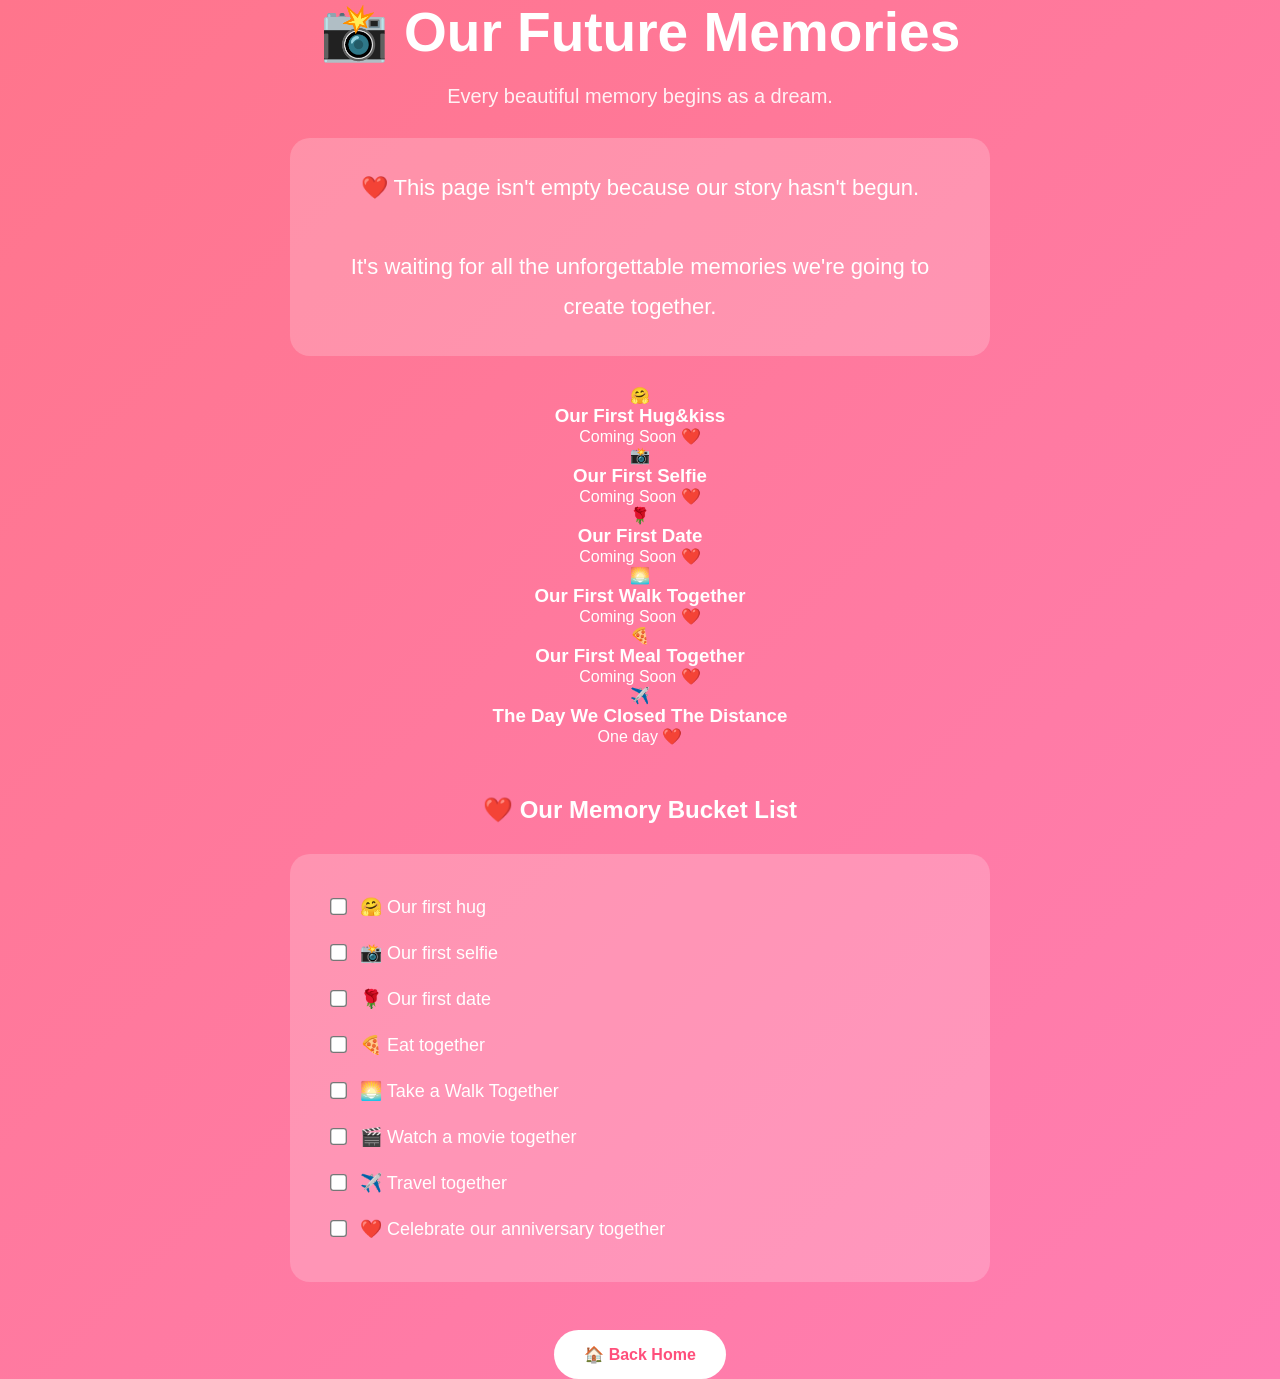
==== gallery.html @ 532c1a2e "Add files via upload" ====
<!DOCTYPE html>
<html lang="en">

<head>

    <meta charset="UTF-8">

    <meta name="viewport" content="width=device-width, initial-scale=1.0">

    <title>Our Future Memories ❤️</title>

    <link rel="stylesheet" href="style.css">

</head>

<body>

<div class="container">

    <h1>📸 Our Future Memories</h1>

    <p class="subtitle">
        Every beautiful memory begins as a dream.
    </p>

    <div class="promise">

        ❤️ This page isn't empty because our story hasn't begun.

        <br><br>

        It's waiting for all the unforgettable memories we're going to create together.

    </div>

    <div class="gallery">

        <div class="memory-card">

            <div class="placeholder">🤗</div>

            <h3>Our First Hug&kiss</h3>

            <p>Coming Soon ❤️</p>

        </div>

        <div class="memory-card">

            <div class="placeholder">📸</div>

            <h3>Our First Selfie</h3>

            <p>Coming Soon ❤️</p>

        </div>

        <div class="memory-card">

            <div class="placeholder">🌹</div>

            <h3>Our First Date</h3>

            <p>Coming Soon ❤️</p>

        </div>

        <div class="memory-card">

            <div class="placeholder">🌅</div>

            <h3>Our First Walk Together</h3>

            <p>Coming Soon ❤️</p>

        </div>

        <div class="memory-card">

            <div class="placeholder">🍕</div>

            <h3>Our First Meal Together</h3>

            <p>Coming Soon ❤️</p>

        </div>

        <div class="memory-card">

            <div class="placeholder">✈️</div>

            <h3>The Day We Closed The Distance</h3>

            <p>One day ❤️</p>

        </div>


<h2 style="margin-top:50px;">
    ❤️ Our Memory Bucket List
</h2>

<div class="bucket-list">

<label><input type="checkbox"> 🤗 Our first hug</label>

<label><input type="checkbox"> 📸 Our first selfie</label>

<label><input type="checkbox"> 🌹 Our first date</label>

<label><input type="checkbox"> 🍕 Eat together</label>

<label><input type="checkbox"> 🌅 Take a Walk Together</label>

<label><input type="checkbox"> 🎬 Watch a movie together</label>

<label><input type="checkbox"> ✈️ Travel together</label>

<label><input type="checkbox"> ❤️ Celebrate our anniversary together</label>

</div>

    </div>



    <br>

    <a href="index.html" class="back-btn">

        🏠 Back Home

    </a>

</div>

</body>

</html>
---- style.css ----
*{
    margin:0;
    padding:0;
    box-sizing:border-box;
}

body{

    font-family:Arial,sans-serif;

    min-height:100vh;

    display:flex;
    justify-content:center;
    align-items:center;

    background:linear-gradient(135deg,#ff758c,#ff7eb3);

    color:white;

}

.container{

    width:90%;
    max-width:700px;

    text-align:center;
    position: relative;
    z-index: 2;

}

h1{

    font-size:55px;
    margin-bottom:20px;

}

.subtitle{

    font-size:20px;
    margin-bottom:40px;

}

.card{

    background:rgba(255,255,255,.2);

    backdrop-filter:blur(10px);

    border-radius:20px;

    padding:35px;

    margin-bottom:40px;

    box-shadow:0 10px 30px rgba(0,0,0,.2);

}

#days{

    font-size:30px;

    margin-top:20px;

    font-weight:bold;

}

.buttons{

    display:grid;

    grid-template-columns:repeat(2,1fr);

    gap:15px;

}

.buttons a{

    text-decoration:none;

    color:white;

    background:white;

    color:#ff4f7b;

    padding:18px;

    border-radius:15px;

    font-weight:bold;

    transition:.3s;

}

.buttons a:hover{

    transform:translateY(-5px);

}

.button a{
    text-decoration: none;
    background: rgba(255,255,255,0.25);
    color: rgb(255, 254, 254);
    padding: 20px;
    border-radius: 20px;
    transition: 0.3s;
    backdrop-filter: blur(10px);
}

.buttons a:hover{
    transform: translateY(-8px);
    background: rgba(255,255,255,0.4);
}

.buttons h3{
    margin-bottom:10px;
}

.buttons p{
    font-size:14px;
}

/* Floating Hearts */

.hearts{
    position: fixed;
    inset: 0;
    pointer-events: none;
    overflow: hidden;
}

.hearts span{
    position: absolute;
    bottom: -50px;
    font-size: 30px;
    animation: floatUp 12s linear infinite;
    opacity: 0.8;
}

/* Different positions and speeds */

.hearts span:nth-child(1){
    left:5%;
    animation-duration:12s;
}

.hearts span:nth-child(2){
    left:18%;
    animation-duration:9s;
}

.hearts span:nth-child(3){
    left:33%;
    animation-duration:14s;
}

.hearts span:nth-child(4){
    left:48%;
    animation-duration:10s;
}

.hearts span:nth-child(5){
    left:63%;
    animation-duration:13s;
}

.hearts span:nth-child(6){
    left:77%;
    animation-duration:11s;
}

.hearts span:nth-child(7){
    left:90%;
    animation-duration:15s;
}

.hearts span:nth-child(8){
    left:55%;
    animation-duration:8s;
}

@keyframes floatUp{

    0%{
        transform:translateY(0) scale(.8);
        opacity:0;
    }

    15%{
        opacity:1;
    }

    100%{
        transform:translateY(-110vh) scale(1.3);
        opacity:0;
    }

}

.chat-box{

    height:400px;

    overflow-y:auto;

    background:rgba(255,255,255,.15);

    border-radius:20px;

    padding:20px;

    margin-bottom:20px;

}

.message{

    padding:12px;

    border-radius:15px;

    margin:10px 0;

    max-width:70%;

}

.you{

    background:#ffffff;

    color:#ff4f7b;

    margin-left:auto;

}

.her{

    background:#ff4f7b;

    color:white;

}

.send-area{

    display:flex;

    gap:10px;

}

.send-area input{

    flex:1;

    padding:15px;

    border:none;

    border-radius:30px;

    font-size:16px;

}

.message p{
    margin:0;
    font-size:16px;
}

.message small{
    display:block;
    margin-top:8px;
    font-size:11px;
    opacity:0.7;
}

/* Story Timeline */

.timeline{

    margin-top:40px;

}

.event{

    background:rgba(255,255,255,.2);

    padding:25px;

    border-radius:20px;

    margin-bottom:20px;

    text-align:left;

    transition:.3s;

}

.event:hover{

    transform:translateY(-5px);

}

.date{

    display:inline-block;

    background:white;

    color:#ff4f7b;

    padding:6px 14px;

    border-radius:20px;

    font-weight:bold;

    margin-bottom:15px;

}

.back-btn{

    text-decoration:none;

    background:white;

    color:#ff4f7b;

    padding:15px 25px;

    border-radius:30px;

    font-weight:bold;

}

.back-btn:hover{

    opacity:.9;

}

/* LETTERS */

.letter{

    background:rgba(255,255,255,.2);

    border-radius:20px;

    padding:25px;

    margin-bottom:25px;

}

.letter-header{

    text-align:center;

}

.letter-content{

    display:none;

    margin-top:25px;

    background:white;

    color:#444;

    padding:25px;

    border-radius:15px;

    line-height:1.8;

    text-align:left;

}

.letter-content p{

    white-space:pre-line;

}

.bucket-list{

    margin-top:30px;

    background:rgba(255,255,255,.2);

    border-radius:20px;

    padding:30px;

    text-align:left;

}

.bucket-list label{

    display:block;

    padding:12px;

    font-size:18px;

    cursor:pointer;

}

.bucket-list input{

    margin-right:10px;

    transform:scale(1.3);

}

/* ========================= */
/* COUNTDOWN PAGE ❤️ */
/* ========================= */

.subtitle{
    font-size:20px;
    margin-bottom:30px;
    opacity:0.9;
}

/* Countdown Boxes */

.countdown-card{

    display:flex;

    justify-content:center;

    gap:20px;

    flex-wrap:wrap;

    margin:40px 0;

}

.time-box{

    width:120px;

    padding:25px;

    background:rgba(255,255,255,0.2);

    border-radius:20px;

    backdrop-filter:blur(10px);

    transition:0.3s;

}

.time-box:hover{

    transform:translateY(-8px);

    box-shadow:0 10px 20px rgba(0,0,0,0.2);

}

.time-box h2{

    margin:0;

    font-size:45px;

    color:white;

}

.time-box p{

    margin-top:10px;

    font-size:18px;

}

/* Journey */

.journey{

    display:flex;

    align-items:center;

    justify-content:center;

    gap:20px;

    margin:50px 0;

}

.town{

    font-size:22px;

    font-weight:bold;

}

.road{

    position:relative;

    width:500px;

    height:10px;

    background:white;

    border-radius:20px;

    overflow:hidden;

}

.heart{

    position:absolute;

    top:-25px;

    left:0;

    font-size:40px;

    transition:left 1s ease;

    animation: heartbeat 1s infinite;

}

/* Text */

#progressText{

    font-size:22px;

    margin-top:20px;

    margin-bottom:40px;

}

/* Meeting Date */

.meeting-date{

    background:rgba(255,255,255,0.2);

    padding:25px;

    border-radius:20px;

    margin-top:40px;

    margin-bottom:30px;

}

/* Promise */

.promise{

    background:rgba(255,255,255,0.2);

    padding:30px;

    border-radius:20px;

    margin:30px auto;

    max-width:700px;

    font-size:22px;

    line-height:1.8;

}

/* Back Button */

.back-btn{

    display:inline-block;

    margin-top:30px;

    padding:15px 30px;

    background:white;

    color:#ff4f7b;

    text-decoration:none;

    font-weight:bold;

    border-radius:30px;

    transition:0.3s;

}

.back-btn:hover{

    transform:scale(1.05);

    background:#ffe4ec;

}

/* Mobile Responsive */

@media(max-width:768px){

    .road{

        width:220px;

    }

    .country{

        font-size:18px;

    }

    .time-box{

        width:90px;

        padding:20px;

    }

    .time-box h2{

        font-size:32px;

    }

}

@keyframes heartbeat{

    0%{

        transform:scale(1);

    }

    50%{

        transform:scale(1.3);

    }

    100%{

        transform:scale(1);

    }

}

/* ===============================
   LETTERS PAGE ❤️
================================= */

.letter{

    background: rgba(255,255,255,0.15);

    padding:20px;

    margin:25px 0;

    border-radius:15px;

    box-shadow:0 8px 20px rgba(0,0,0,0.2);

}

.letter-header{

    text-align:center;

}

.letter-header button{

    margin-top:15px;

    padding:10px 25px;

    border:none;

    border-radius:30px;

    background:#ff4d88;

    color:white;

    cursor:pointer;

    font-size:16px;

    transition:0.3s;

}

.letter-header button:hover{

    transform:scale(1.05);

    background:#ff1f6b;

}

.letter-content{

    display:none;

    margin-top:20px;

    padding:20px;

    background:white;

    color:#333;

    border-radius:12px;

    line-height:1.8;

    text-align:left;

}
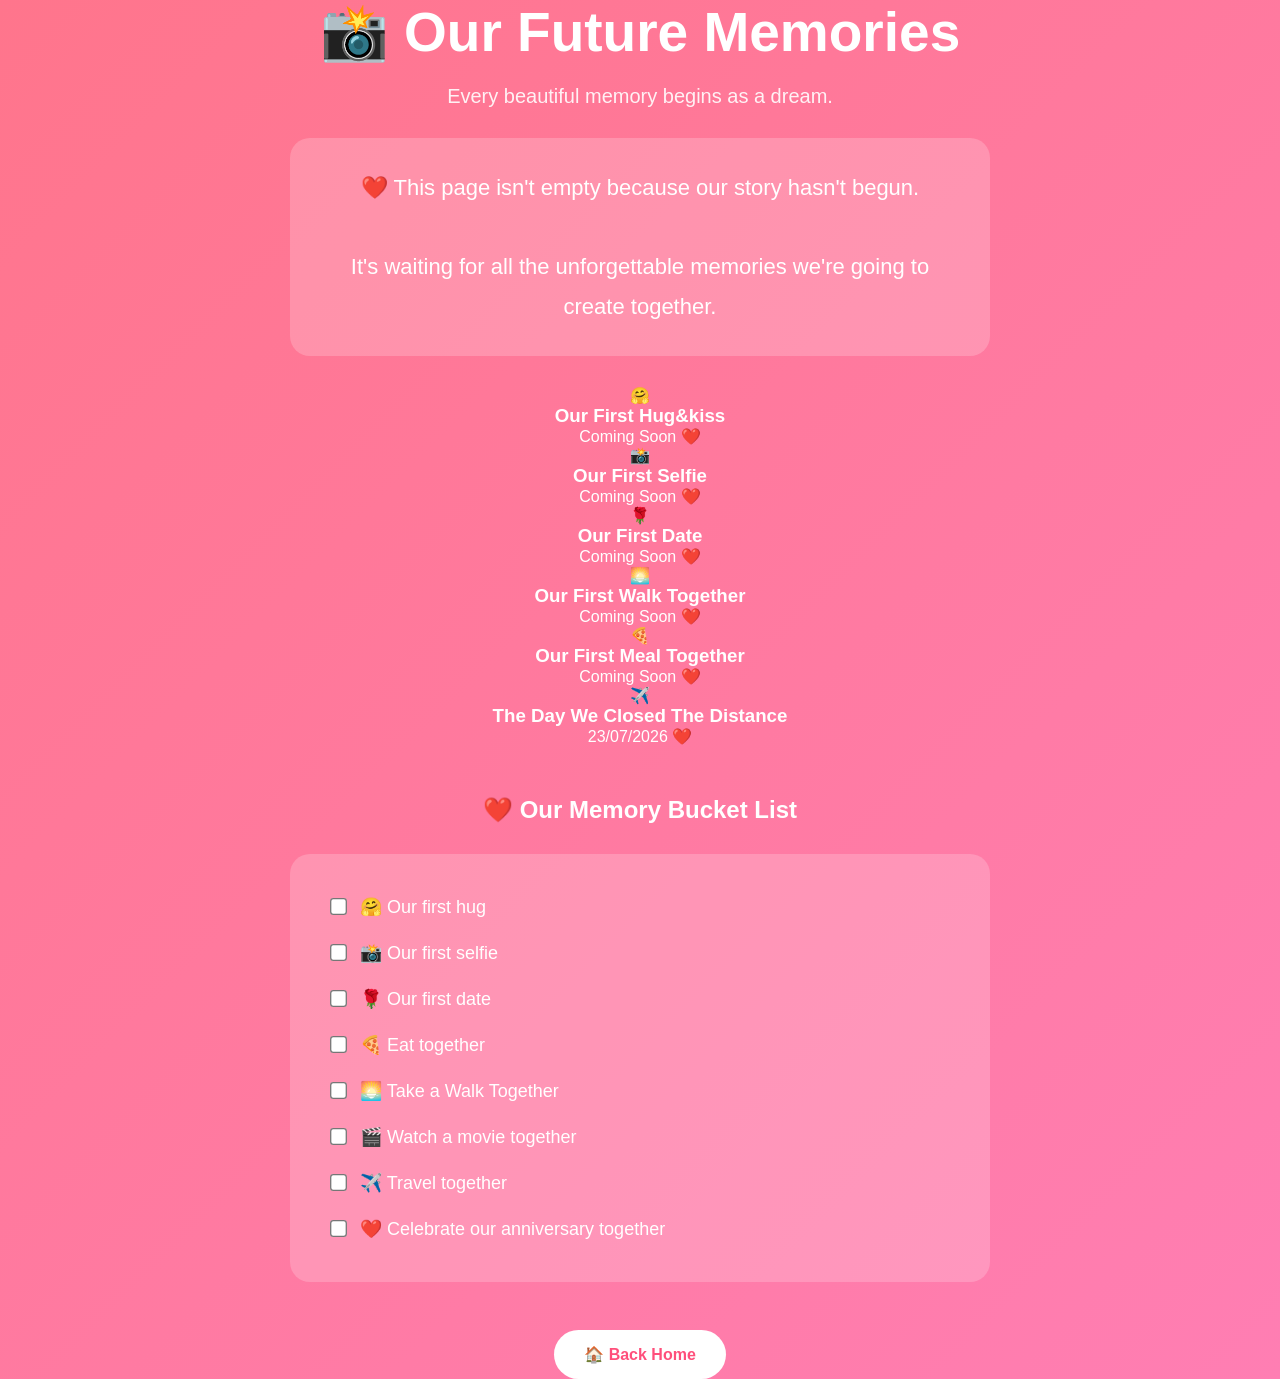
==== commit 8731e54e: "Fix HTML encoding issues in gallery.html" ====
--- a/gallery.html
+++ b/gallery.html
@@ -91,7 +91,7 @@
 
             <h3>The Day We Closed The Distance</h3>
 
-            <p>One day ❤️</p>
+            <p>23/07/2026 ❤️</p>
 
         </div>
 
@@ -136,4 +136,4 @@
 
 </body>
 
-</html>+</html>
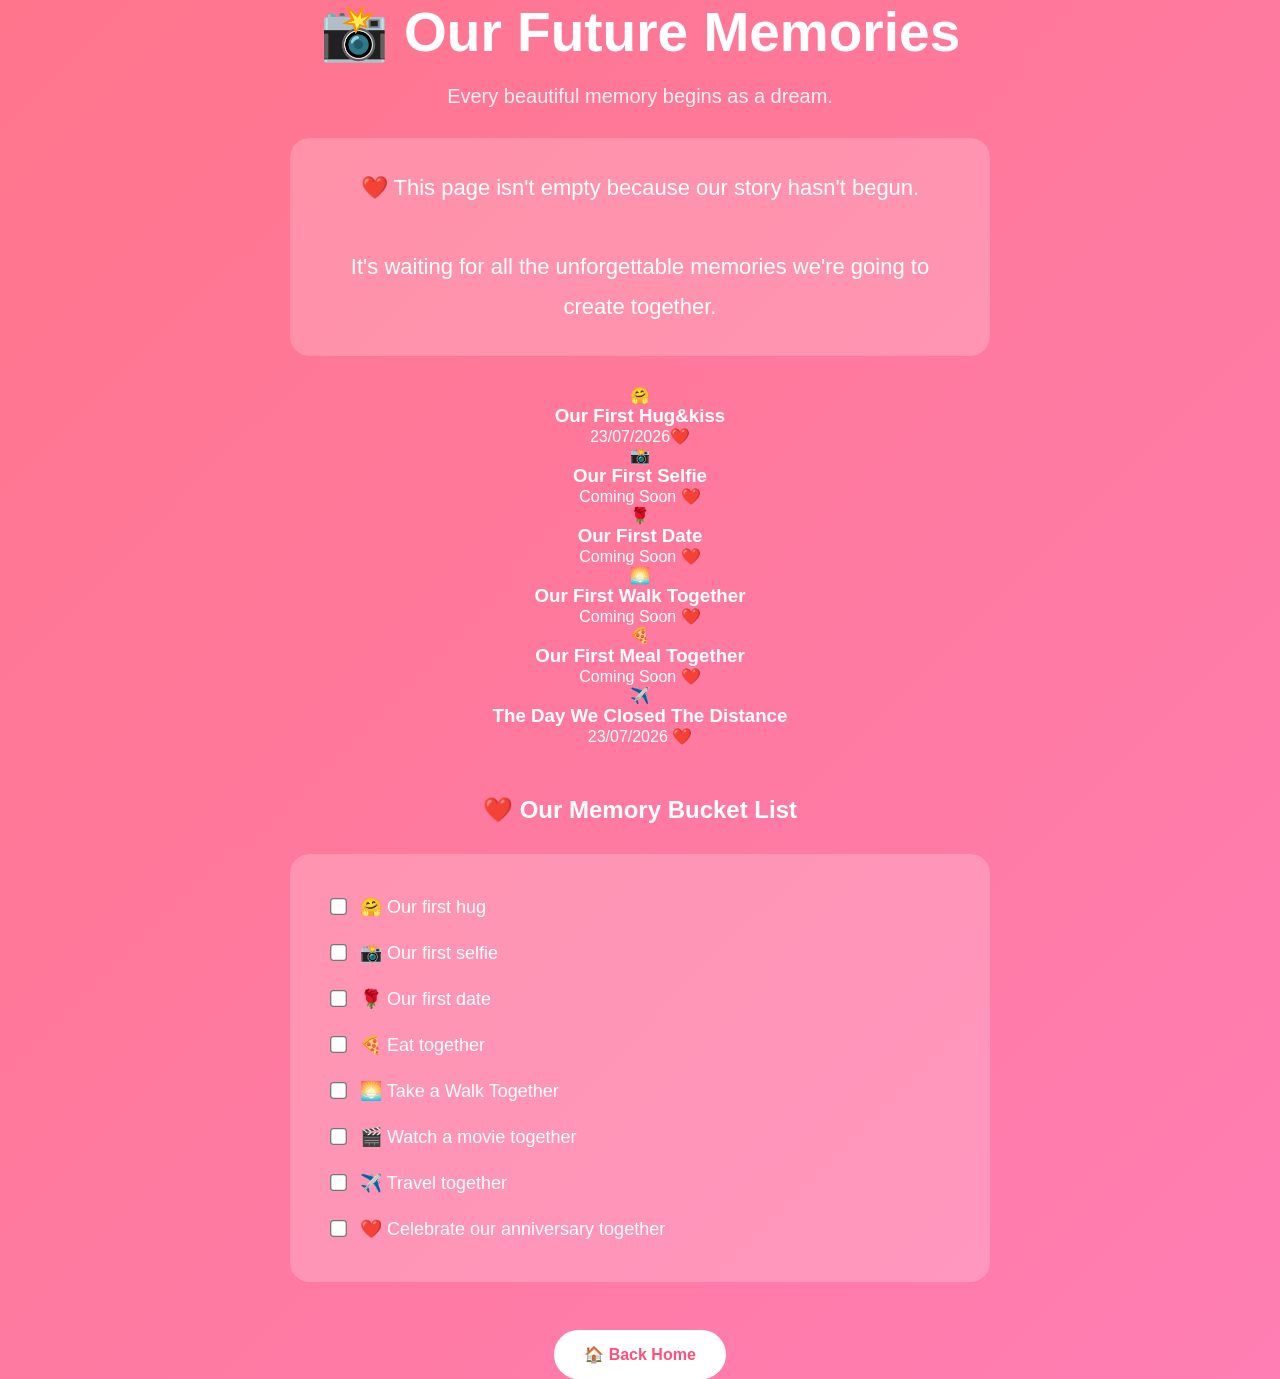
==== commit b0ae2c13: "Update gallery.html" ====
--- a/gallery.html
+++ b/gallery.html
@@ -41,7 +41,7 @@
 
             <h3>Our First Hug&kiss</h3>
 
-            <p>Coming Soon ❤️</p>
+            <p>23/07/2026❤️</p>
 
         </div>
 
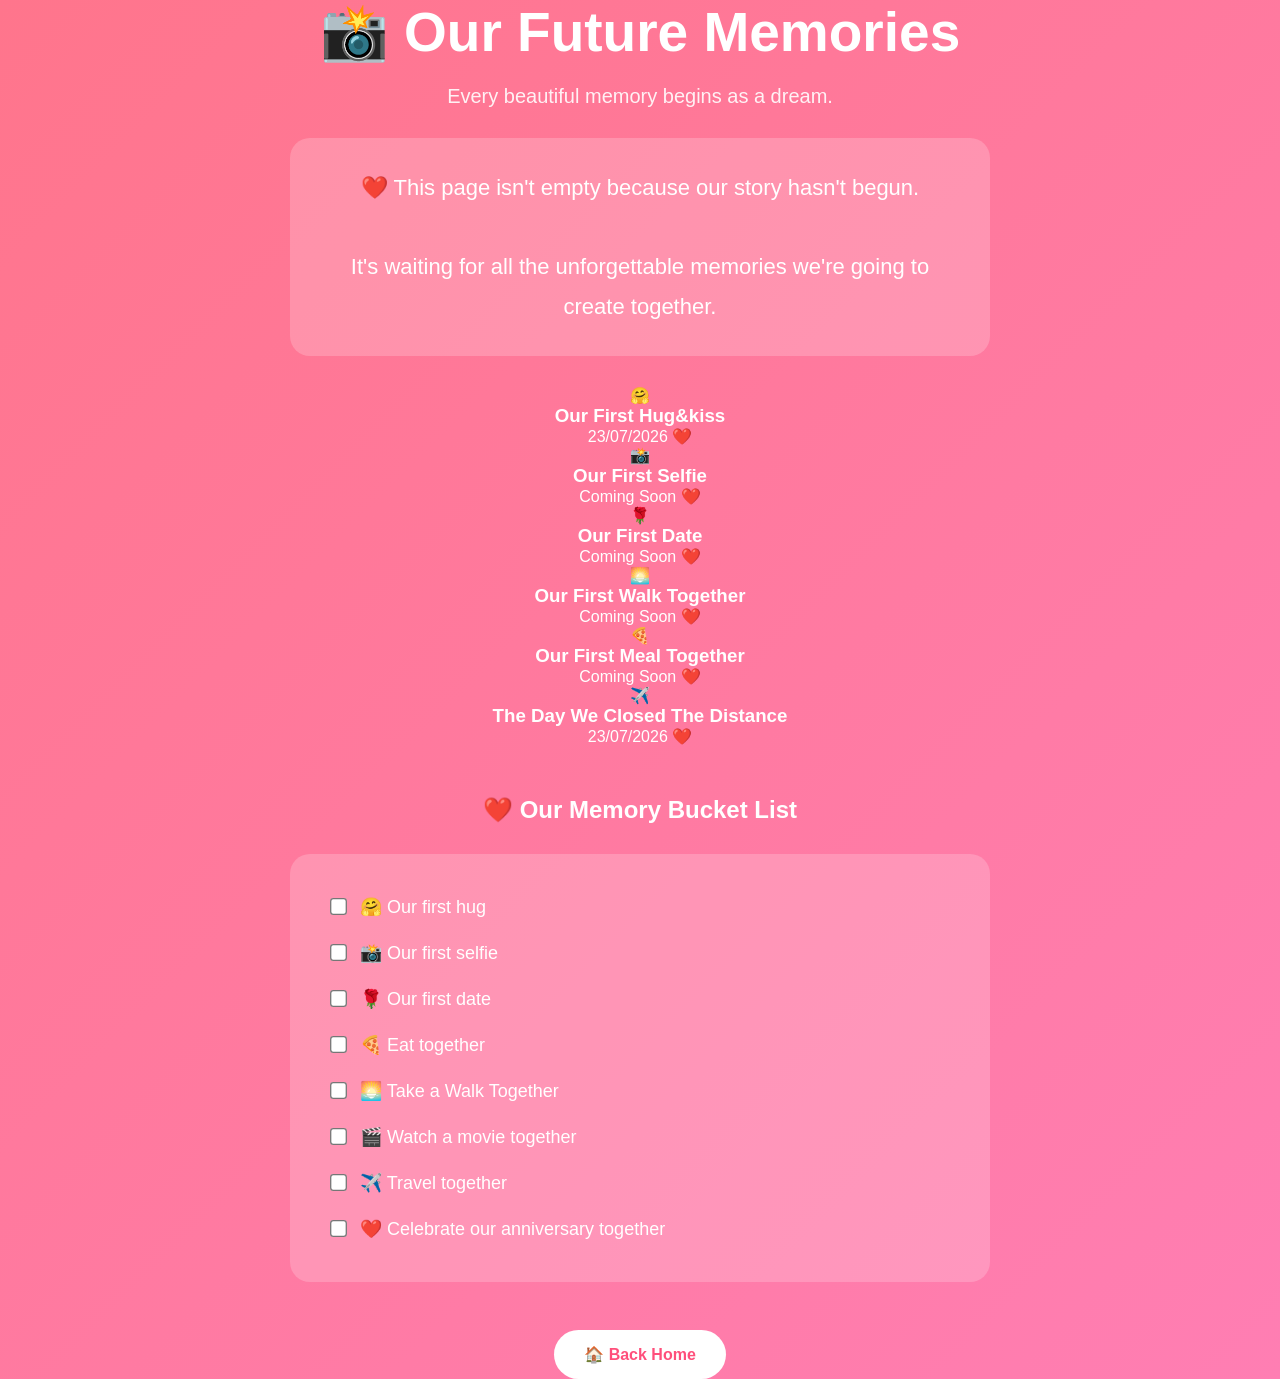
==== commit 65f7b13c: "Update gallery.html" ====
--- a/gallery.html
+++ b/gallery.html
@@ -41,7 +41,7 @@
 
             <h3>Our First Hug&kiss</h3>
 
-            <p>23/07/2026❤️</p>
+            <p>23/07/2026 ❤️</p>
 
         </div>
 
